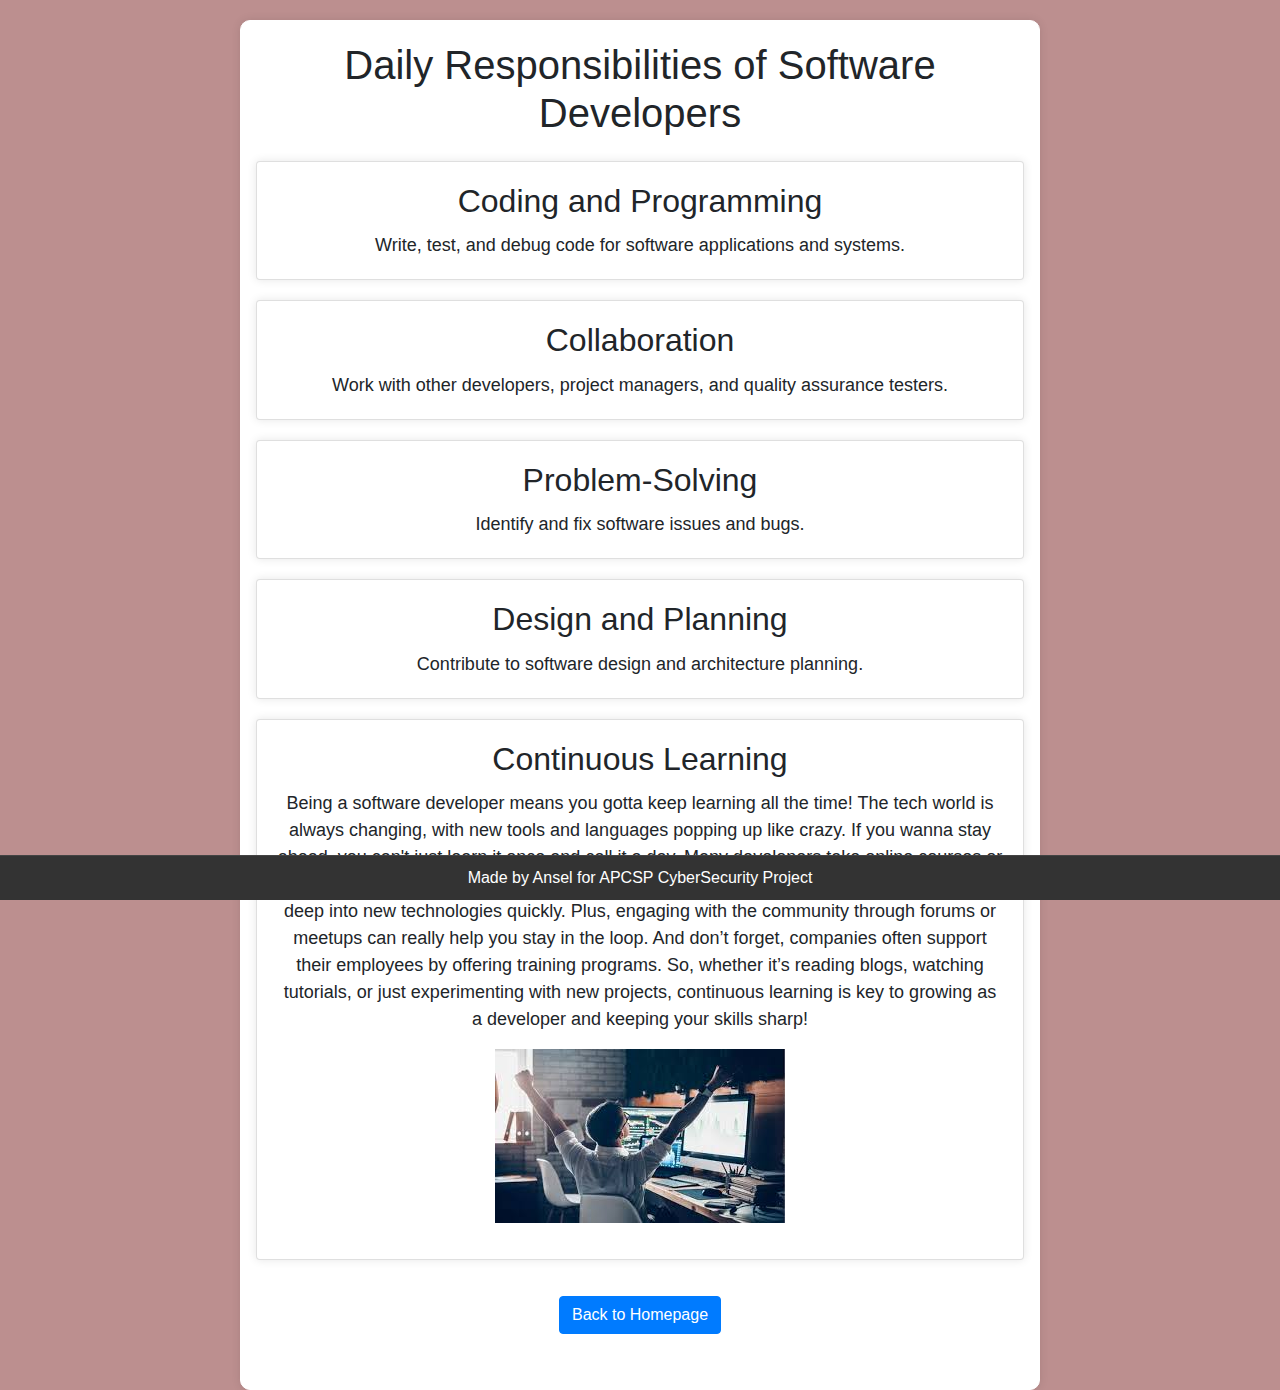
==== daily-responsibilities.html @ 7cfdaf9d "Uploaded all files, ready to exe" ====
<!DOCTYPE html>
<html lang="en">
<head>
    <meta charset="UTF-8">
    <meta name="viewport" content="width=device-width, initial-scale=1.0">
    <title>Daily Responsibilities of Software Developers</title>
    <link rel="stylesheet" href="styles.css">
    <link rel="stylesheet" href="https://stackpath.bootstrapcdn.com/bootstrap/4.5.2/css/bootstrap.min.css">
    <link rel="icon" href="vex.png" type="image/x-icon">
    
    <style>
        body {
            background-color: rosybrown;
            padding-top: 20px;
            font-family: Arial, sans-serif;
        }
        .card {
            margin-bottom: 20px;
            box-shadow: 0 0 10px rgba(0, 0, 0, 0.1);
        }
        .text-center {
            text-align: center;
        }
        .container {
            max-width: 800px;
            margin: 0 auto;
        }

        .btn{
            margin-bottom: 35px;


        }
    </style>
</head>
<body>
    <div class="container">
        <h1 class="mb-4 text-center">Daily Responsibilities of Software Developers</h1>
        
        <div class="card">
            <div class="card-body text-center">
                <h2 class="card-title">Coding and Programming</h2>
                <p class="card-text">Write, test, and debug code for software applications and systems.</p>
            </div>
        </div>

        <div class="card">
            <div class="card-body text-center">
                <h2 class="card-title">Collaboration</h2>
                <p class="card-text">Work with other developers, project managers, and quality assurance testers.</p>
            </div>
        </div>

        <div class="card">
            <div class="card-body text-center">
                <h2 class="card-title">Problem-Solving</h2>
                <p class="card-text">Identify and fix software issues and bugs.</p>
            </div>
        </div>

        <div class="card">
            <div class="card-body text-center">
                <h2 class="card-title">Design and Planning</h2>
                <p class="card-text">Contribute to software design and architecture planning.</p>
            </div>
        </div>

        <div class="card">
            <div class="card-body text-center">
                <h2 class="card-title">Continuous Learning</h2>
                <p class="card-text">
                    Being a software developer means you gotta keep learning all the time! The tech world is always changing, with new tools and languages popping up like crazy. If you wanna stay ahead, you can't just learn it once and call it a day. Many developers take online courses or attend workshops to pick up the latest skills. Some even join coding bootcamps to dive deep into new technologies quickly. Plus, engaging with the community through forums or meetups can really help you stay in the loop. And don’t forget, companies often support their employees by offering training programs. So, whether it’s reading blogs, watching tutorials, or just experimenting with new projects, continuous learning is key to growing as a developer and keeping your skills sharp!
                </p>
                <img src="2.jpg" alt="Median Annual Salary for Software Developers" class="img-fluid mb-3">
            </div>
        </div>

        <div class="text-center">
            <a href="index.html" class="btn btn-primary mt-3">Back to Homepage</a>
        </div>
    </div>

    <footer class="footer text-center mt-4">
        <p> Made by Ansel for APCSP CyberSecurity Project</p>
    </footer>

    <script src="https://code.jquery.com/jquery-3.5.1.slim.min.js"></script>
    <script src="https://cdn.jsdelivr.net/npm/@popperjs/core@2.5.3/dist/umd/popper.min.js"></script>
    <script src="https://stackpath.bootstrapcdn.com/bootstrap/4.5.2/js/bootstrap.min.js"></script>
</body>
</html>
---- styles.css ----
body {
    font-family: Arial, sans-serif;
    margin: 0;
    padding: 0;
    background-color: #000; /* Set the background color to black */
}

#particles-js {
    position: fixed;
    width: 100%;
    height: 100%;
    background-color: rosybrown;
    z-index: -1;
}

.container {
    max-width: 800px;
    margin: 40px auto;
    padding: 20px;
    background-color: rgb(255, 255, 255); /* Slightly transparent background for contrast */
    border: 1px solid #ffffff;
    box-shadow: 0 0 10px rgba(0, 0, 0, 0.1);
    border-radius: 10px; /* Add a slight border radius */
}

h1 {
    text-align: center;
    margin-bottom: 20px;
    font-weight: bold; /* Make the font bold */
}

p {
    margin-bottom: 20px;
    font-size: 18px; /* Increase the font size */
}

.btn {
    
    margin: 10px;
    padding: 10px 20px; /* Add padding to the button */
    border: none; /* Remove the border */
    border-radius: 5px; /* Add a slight border radius */
    cursor: pointer; /* Change the cursor to a pointer */
}




.hover-button:hover {
    background-color: #2196F3;
    color: #fff;   
    border-color: #2e6da4;
    transform: scale(1.1);
    transition: all 0.3s ease;
    
    box-shadow: 0 0 10px rgba(0, 0, 0, 0.1);
}

.footer {
    position: fixed;
    left: 0;
    bottom: 0;
    width: 100%;
    background-color: #333;
    color: #fff;
    text-align: center;
    padding: 10px;
    border-top: 1px solid #444;
}

.footer p {
    margin: 0;
    font-size: 16px; /* Increase the font size */
}

.icon-php {
    height: 55px; /* Adjust as needed */
    width: auto;
    vertical-align: middle;
    margin-right: 10px; /* Space between icon and text */
}
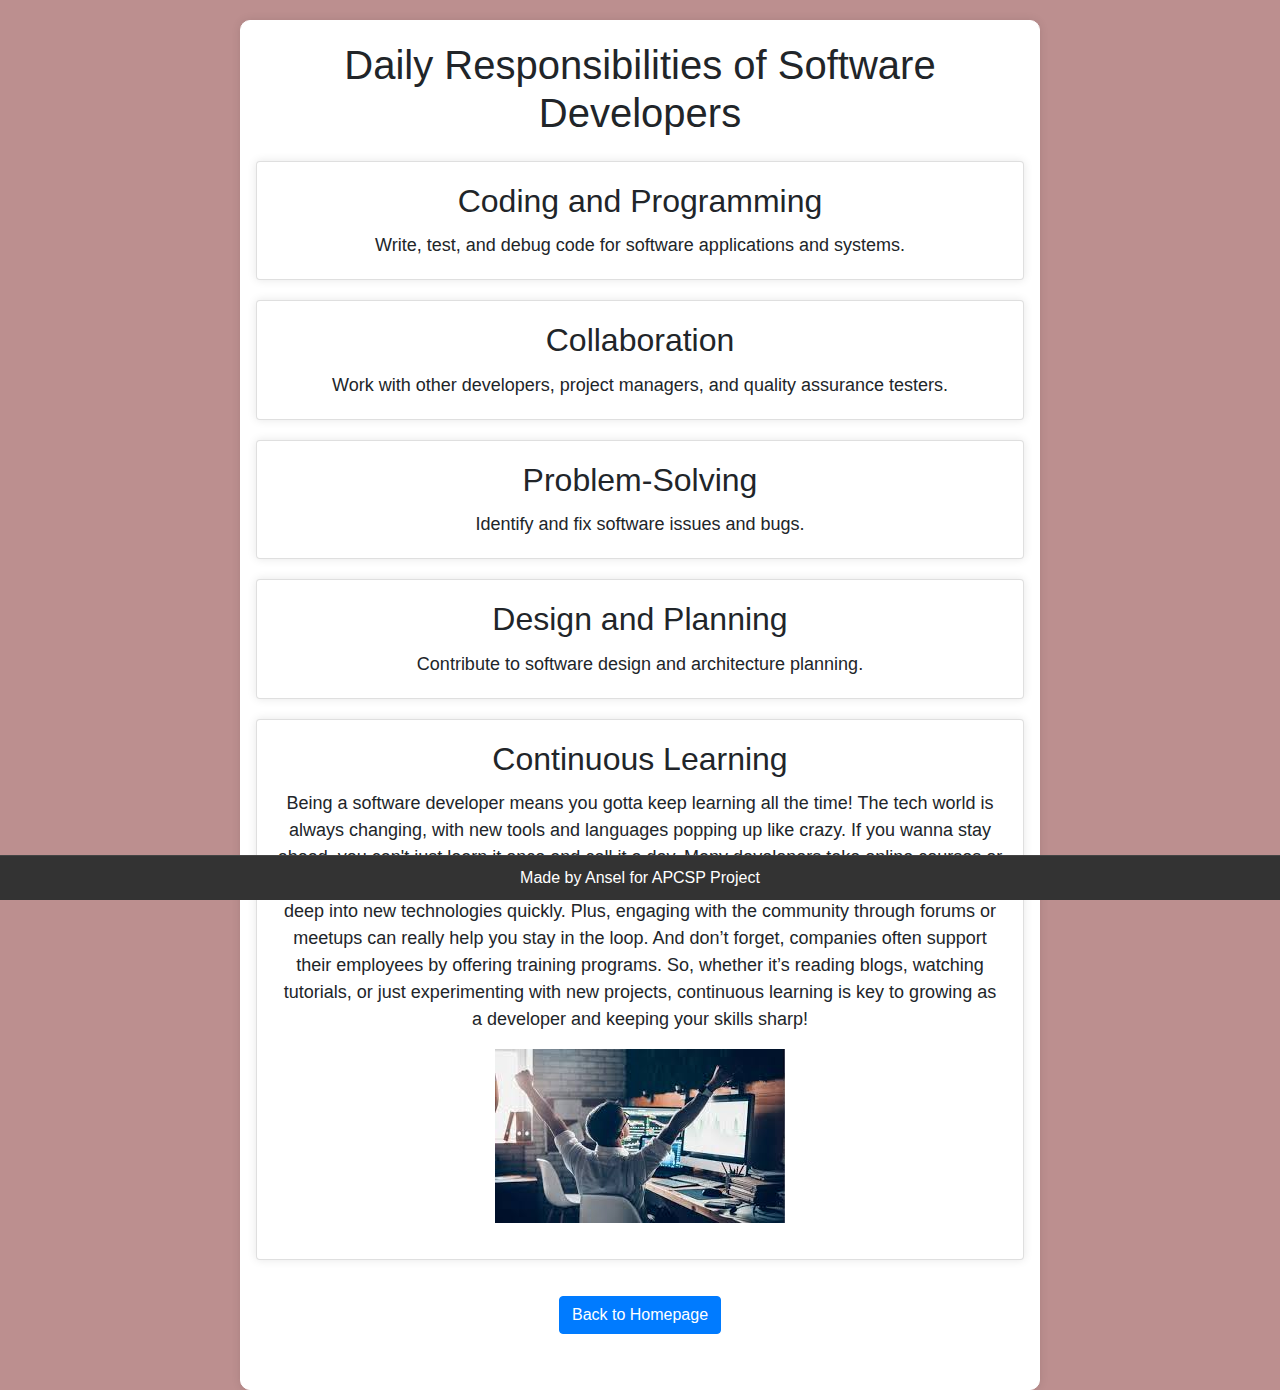
==== commit cb31e71e: "Update daily-responsibilities.html" ====
--- a/daily-responsibilities.html
+++ b/daily-responsibilities.html
@@ -81,11 +81,11 @@
     </div>
 
     <footer class="footer text-center mt-4">
-        <p> Made by Ansel for APCSP CyberSecurity Project</p>
+        <p> Made by Ansel for APCSP Project</p>
     </footer>
 
     <script src="https://code.jquery.com/jquery-3.5.1.slim.min.js"></script>
     <script src="https://cdn.jsdelivr.net/npm/@popperjs/core@2.5.3/dist/umd/popper.min.js"></script>
     <script src="https://stackpath.bootstrapcdn.com/bootstrap/4.5.2/js/bootstrap.min.js"></script>
 </body>
-</html>+</html>
